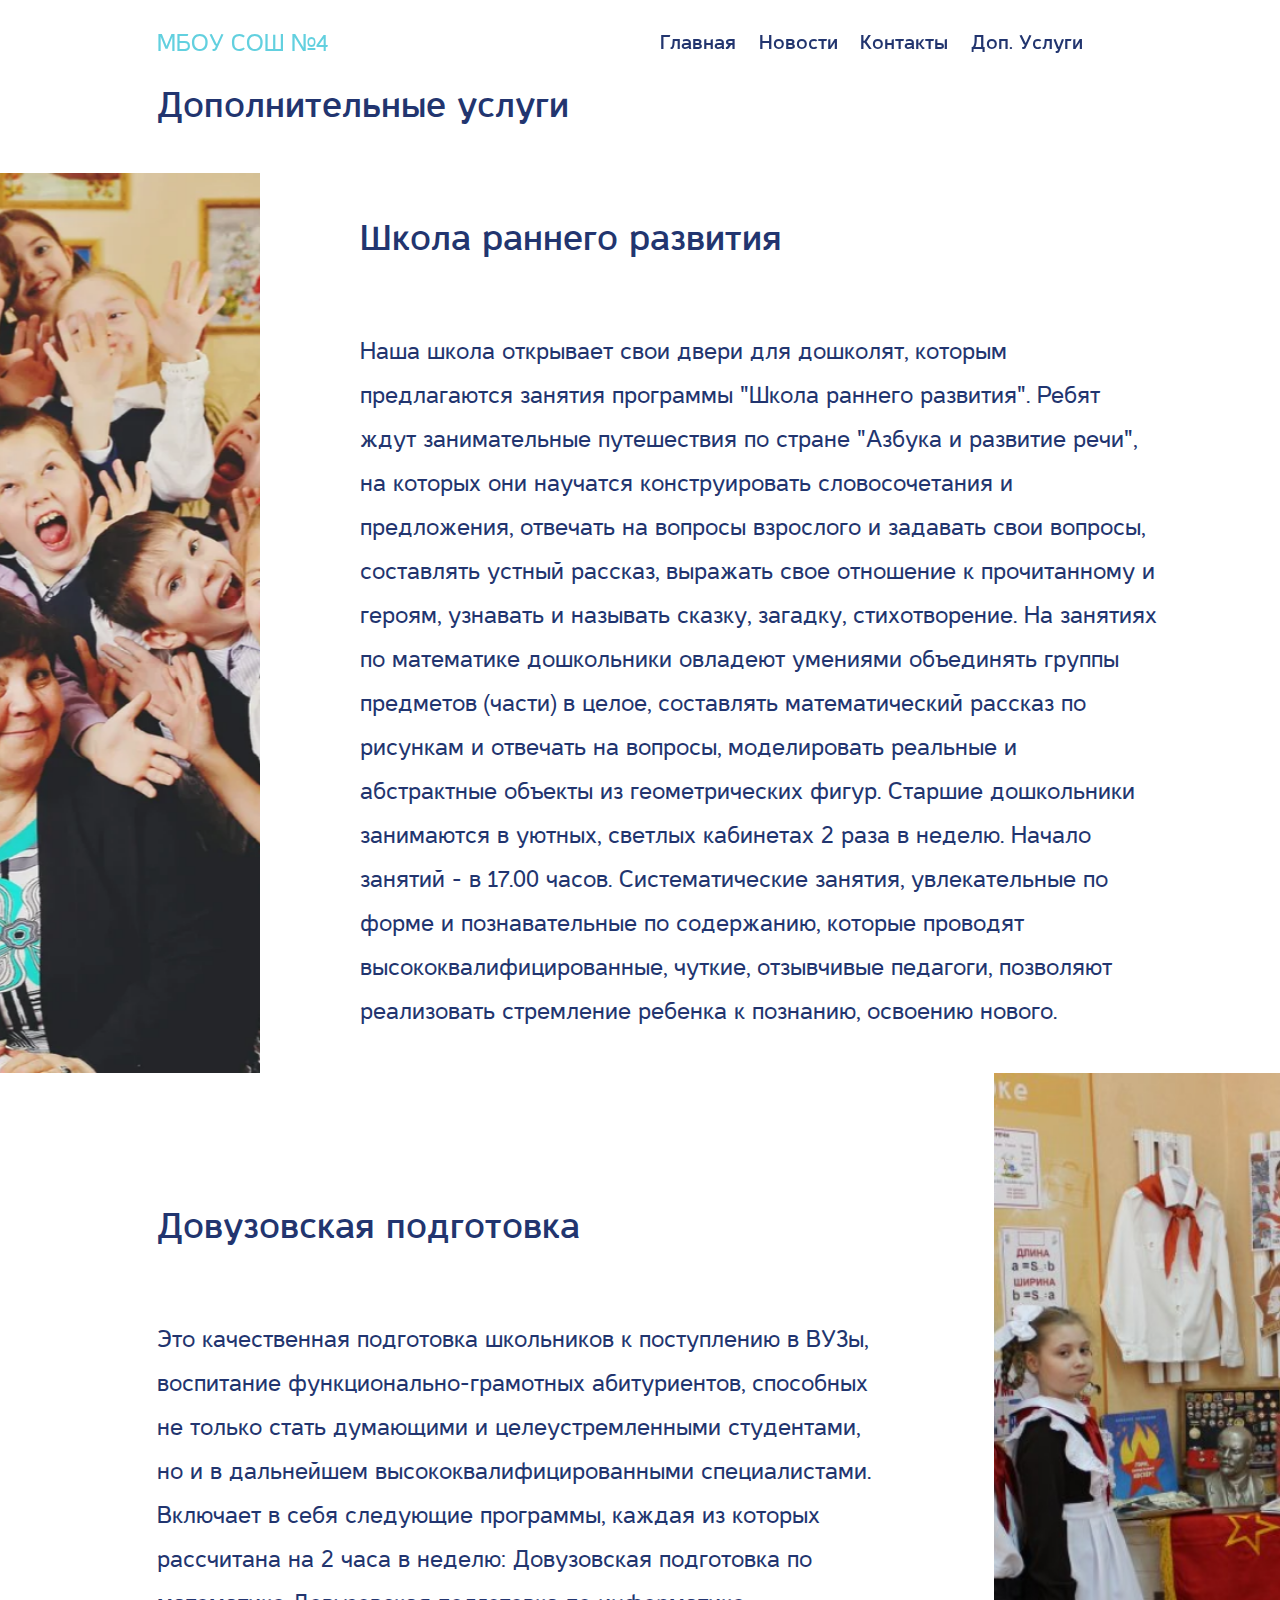
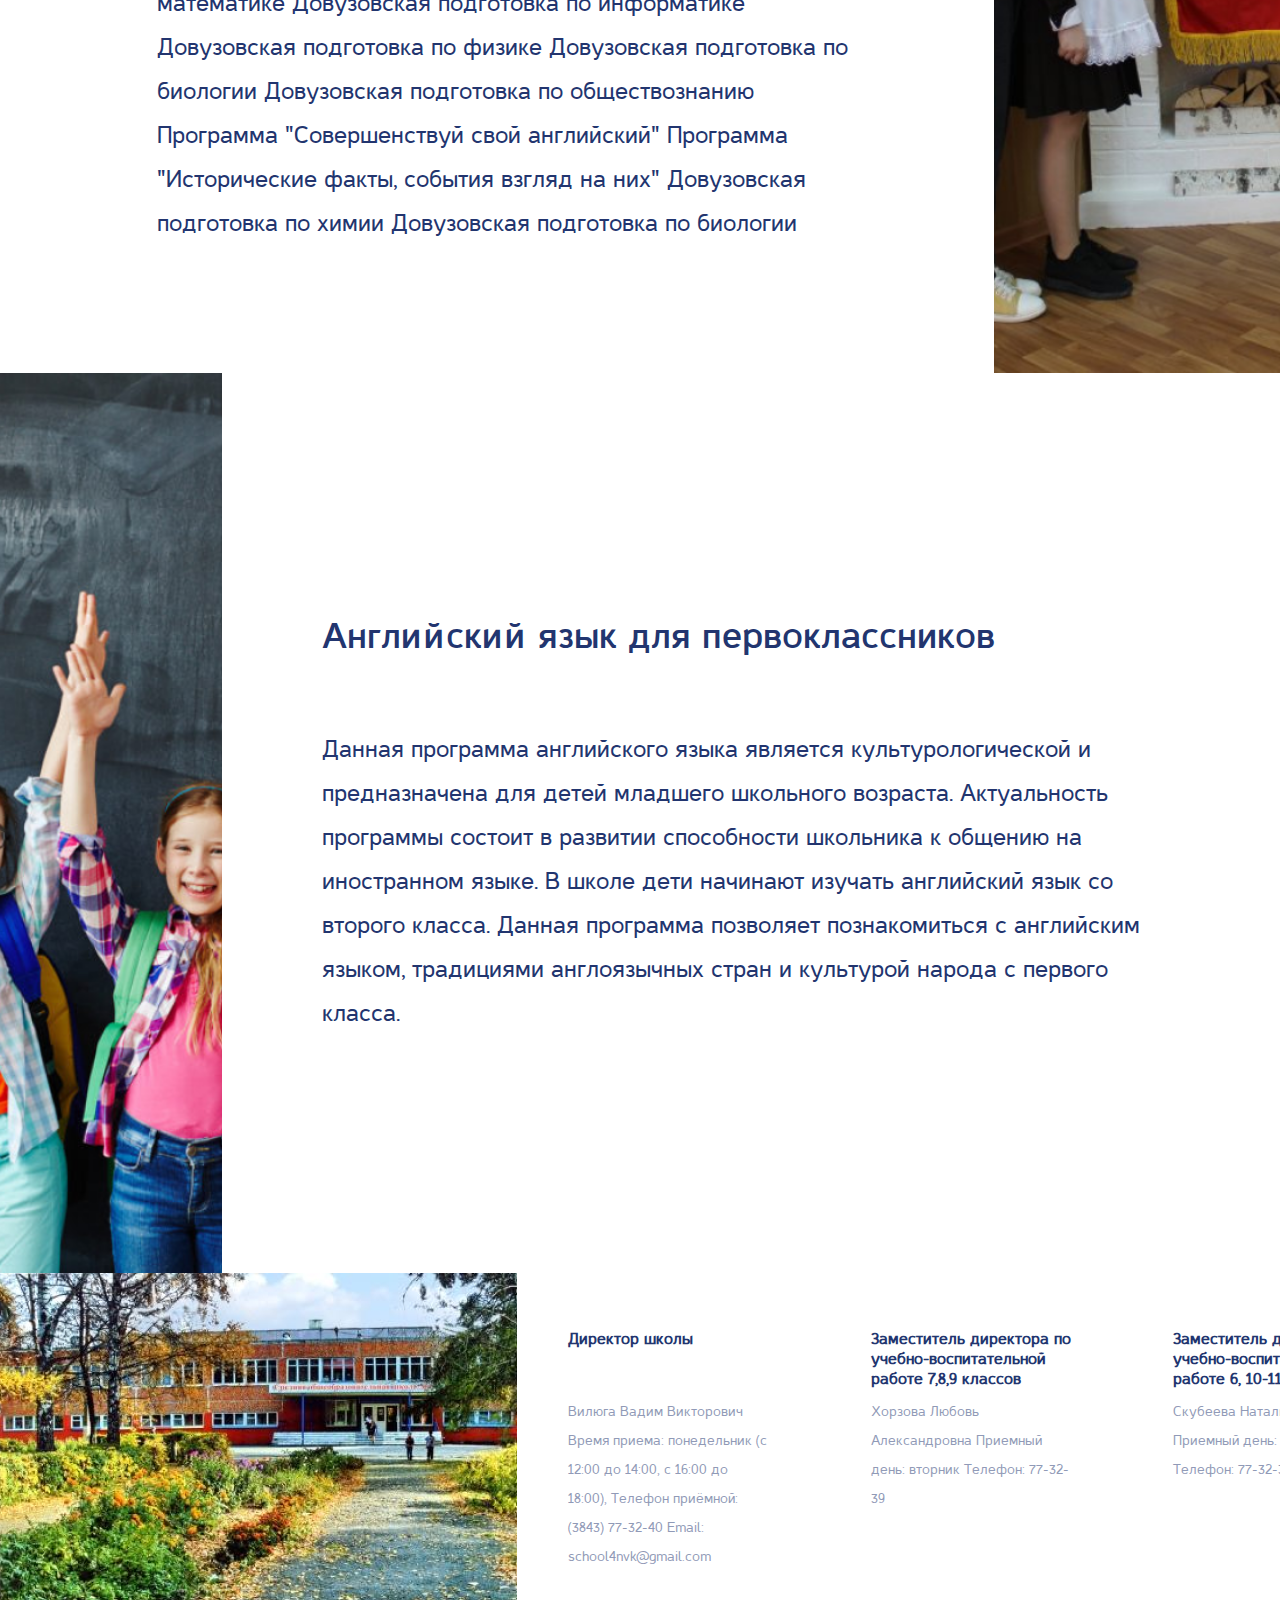
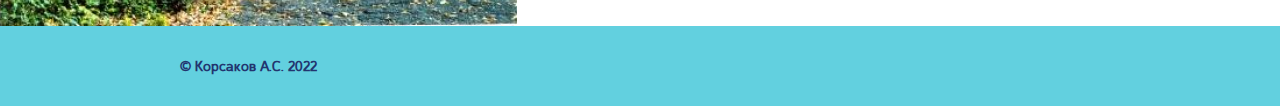
==== src/pages/AdditionalServices/AdditionalServices.html @ 1a2e4db3 "Final work" ====
<!DOCTYPE html>
<html lang="en">
  <head>
    <meta charset="UTF-8" />
    <meta http-equiv="X-UA-Compatible" content="IE=edge" />
    <meta name="viewport" content="width=device-width, initial-scale=1.0" />
    <link rel="stylesheet" href="../../reset.css" />
    <link rel="stylesheet" href="style.css" />
    <title>МБОУ СОШ №4</title>
  </head>
  <body>
    <header>
      <div class="logo_text">МБОУ СОШ №4</div>
      <div class="menu">
        <a href="../../../index.html" class="menu_item">Главная</a>
        <a href="../News/News.html" class="menu_item">Новости</a>
        <a href="../Contacts/Contacts.html" class="menu_item">Контакты</a>
        <a href="#" class="menu_item">Доп. Услуги</a>
      </div>
    </header>
    <div class="page_name">Дополнительные услуги</div>
    <section class="additionalServices_2">
      <div class="additionalServices_image_container">
        <img
          class="additionalServices_image_2"
          src="../../img/early.png"
          alt="#"
        />
      </div>
      <div class="additionalServices_text_container_2">
        <h2 class="additionalServices_h2_2">Школа раннего развития</h2>
        <div class="additionalServices_info_2">
          Наша школа открывает свои двери для дошколят, которым предлагаются
          занятия программы "Школа раннего развития". Ребят ждут занимательные
          путешествия по стране "Азбука и развитие речи", на которых они
          научатся конструировать словосочетания и предложения, отвечать на
          вопросы взрослого и задавать свои вопросы, составлять устный рассказ,
          выражать свое отношение к прочитанному и героям, узнавать и называть
          сказку, загадку, стихотворение. На занятиях по математике дошкольники
          овладеют умениями объединять группы предметов (части) в целое,
          составлять математический рассказ по рисункам и отвечать на вопросы,
          моделировать реальные и абстрактные объекты из геометрических фигур.
          Старшие дошкольники занимаются в уютных, светлых кабинетах 2 раза в
          неделю. Начало занятий - в 17.00 часов. Систематические занятия,
          увлекательные по форме и познавательные по содержанию, которые
          проводят высококвалифицированные, чуткие, отзывчивые педагоги,
          позволяют реализовать стремление ребенка к познанию, освоению нового.
        </div>
      </div>
    </section>
    <section class="additionalServices_3">
      <div class="additionalServices_text_container_3">
        <h2 class="additionalServices_h2_3">Довузовская подготовка</h2>
        <div class="additionalServices_info_3">
          Это качественная подготовка школьников к поступлению в ВУЗы,
          воспитание функционально-грамотных абитуриентов, способных не только
          стать думающими и целеустремленными студентами, но и в дальнейшем
          высококвалифицированными специалистами. Включает в себя следующие
          программы, каждая из которых рассчитана на 2 часа в неделю:
          Довузовская подготовка по математике Довузовская подготовка по
          информатике Довузовская подготовка по физике Довузовская подготовка по
          биологии Довузовская подготовка по обществознанию Программа
          "Совершенствуй свой английский" Программа "Исторические факты, события
          взгляд на них" Довузовская подготовка по химии Довузовская подготовка
          по биологии
        </div>
      </div>
      <div class="additionalServices_image_container_3">
        <img class="additionalServices_image_3" src="../../img/z.png" alt="#" />
      </div>
    </section>
    <section class="additionalServices_4">
      <div class="additionalServices_image_container_2">
        <img
          class="additionalServices_image_2"
          src="../../img/children.png"
          alt="#"
        />
      </div>
      <div class="additionalServices_text_container_2">
        <h2 class="additionalServices_h2_2">
          Английский язык для первоклассников
        </h2>
        <div class="additionalServices_info_2">
          Данная программа английского языка является культурологической и
          предназначена для детей младшего школьного возраста. Актуальность
          программы состоит в развитии способности школьника к общению на
          иностранном языке. В школе дети начинают изучать английский язык со
          второго класса. Данная программа позволяет познакомиться с английским
          языком, традициями англоязычных стран и культурой народа с первого
          класса.
        </div>
      </div>
    </section>
    <footer>
      <div class="info">
        <img class="footer_image" src="../../img/image 1.png" alt="#" />
        <div class="info_text_container">
          <div class="info_text_item">
            <h3 class="info_h3">Директор школы</h3>
            <div class="info_text">
              Вилюга Вадим Викторович Время приема: понедельник (с 12:00 до
              14:00, с 16:00 до 18:00), Телефон приёмной: (3843) 77-32-40 Email:
              school4nvk@gmail.com
            </div>
          </div>
          <div class="info_text_item">
            <h3 class="info_h3">
              Заместитель директора по учебно-воспитательной работе 7,8,9
              классов
            </h3>
            <div class="info_text">
              Хорзова Любовь Александровна Приемный день: вторник Телефон:
              77-32-39
            </div>
          </div>
          <div class="info_text_item">
            <h3 class="info_h3">
              Заместитель директора по учебно-воспитательной работе 6, 10-11
              классов
            </h3>
            <div class="info_text">
              Скубеева Наталия Олеговна Приемный день: четверг Телефон: 77-32-39
            </div>
          </div>
        </div>
      </div>
      <div class="copyright">
        <div class="copyright_text">© Корсаков А.С. 2022</div>
      </div>
    </footer>
  </body>
</html>
---- src/pages/AdditionalServices/style.css ----
/* Обычный */
@font-face {
  font-family: "Casper";
  src: url(../../fonts/Casper.ttf);
}

/* Жирный */
@font-face {
  font-family: "CasperBold";
  src: url(../../fonts/CasperBold.ttf);
}

header {
  display: flex;
  position: fixed;
  flex-direction: row;
  justify-content: space-between;
  align-items: center;
  width: 100vw;
  padding: 30px 27.7vw 30px 12.3vw;
  background-color: rgba(255, 255, 255, 0.7);
}
.logo_text {
  font-family: "Casper";
  font-style: normal;
  font-weight: 100;
  font-size: 24px;
  line-height: 26px;
  color: #62d0df;
}
.menu {
  display: flex;
  flex-direction: row;
  justify-content: space-between;
  align-items: center;
  width: 423px;
  margin-right: 27.7vw;
}
.menu_item {
  text-decoration: none;
  font-family: "CasperBold";
  font-style: normal;
  font-weight: 400;
  font-size: 20px;
  line-height: 24px;
  color: #22356f;
}
.menu_item:hover {
  text-decoration: none;
  font-family: "CasperBold";
  font-style: normal;
  font-weight: 400;
  font-size: 20px;
  line-height: 24px;
  color: #22356f;
  border-bottom: 1px black solid;
  z-index: 100;
}
.page_name {
  /* padding-top: 86px; */
  height: 57px;
  font-family: "CasperBold";
  font-style: normal;
  font-weight: 400;
  font-size: 36px;
  line-height: 40px;
  padding: 86px 3.75vw 30px 12.3vw;
  color: #22356f;
}

.additionalServices {
  display: flex;
  justify-content: center;
  align-items: center;
  height: 100vh;
  padding: 0 0 0 12.3vw;
  background-color: #62d0df;
}
.additionalServices_text_container {
  display: flex;
  flex-direction: column;
  justify-content: center;
  align-items: flex-start;
  margin-right: 55px;
  padding-top: 20px;
  padding-bottom: 20px;
}
.additionalServices_h2 {
  font-family: "CasperBold";
  font-style: normal;
  font-weight: 700;
  font-size: 36px;
  line-height: 50px;
  color: #22356F;
  padding-bottom: 65px;
}
.additionalServices_info {
  font-family: "Casper";
  font-style: normal;
  font-weight: 400;
  font-size: 24px;
  line-height: 44px;
  color: #22356F;
}

.additionalServices_image_container {
  display: flex;
  justify-content: flex-end;
  align-items: stretch;
  height: 100%;
  width: 300vw;
  overflow: hidden;
}
.additionalServices_image {
  background-size: contain;
  object-fit: cover;
}

.additionalServices_2 {
  display: flex;
  justify-content: center;
  align-items: center;
  height: 100vh;
  /* padding: 0 0 0 12.3vw; */
}
.additionalServices_text_container_2 {
  display: flex;
  flex-direction: column;
  justify-content: center;
  align-items: flex-start;
  margin-right: 120px;
  margin-left: 100px;
  /* padding-top: 20px;
  padding-bottom: 20px; */
}
.additionalServices_h2_2 {
  font-family: "CasperBold";
  font-style: normal;
  font-weight: 700;
  font-size: 36px;
  line-height: 50px;
  color: #22356F;
  padding-bottom: 65px;
}
.additionalServices_info_2 {
  font-family: "Casper";
  font-style: normal;
  font-weight: 400;
  font-size: 24px;
  line-height: 44px;
  color: #22356F;
}

.additionalServices_image_container_2 {
  display: flex;
  justify-content: flex-start;
  align-items: stretch;
  height: 100%;
  width: 100vw;
  overflow: hidden;
}
.additionalServices_image_2 {
  background-size: contain;
  object-fit: cover;
}

.additionalServices_3 {
  display: flex;
  justify-content: center;
  align-items: center;
  height: 100vh;
  padding: 0 0 0 12.3vw;
}
.additionalServices_info_3 {
  font-family: "Casper";
  font-style: normal;
  font-weight: 400;
  font-size: 24px;
  line-height: 44px;
  color: #22356F;
}
.additionalServices_h2_3 {
  font-family: "CasperBold";
  font-style: normal;
  font-weight: 700;
  font-size: 36px;
  line-height: 50px;
  color: #22356F;
  padding-bottom: 65px;
}
.additionalServices_text_container_3 {
  display: flex;
  flex-direction: column;
  justify-content: center;
  align-items: flex-start;
  margin-right: 120px;
  padding-top: 20px;
  padding-bottom: 20px;
}
.additionalServices_image_container_3 {
  display: flex;
  justify-content: center;
  align-items: stretch;
  height: 100%;
  width: 250vw;
  overflow: hidden;
}
.additionalServices_image_3 {
  background-size: contain;
  object-fit: cover;
}
.additionalServices_4 {
  display: flex;
  justify-content: center;
  align-items: center;
  height: 100vh;
}
footer {
  display: flex;
  flex-direction: column;
  width: 100vw;
}
.info {
  display: flex;
  flex-direction: row;
  justify-content: space-between;
  align-items: center;
}
.info_text_container {
  display: flex;
  flex-direction: row;
  justify-content: space-between;
  align-items: flex-start;
  width: 100%;
}
.info_text_item {
  display: flex;
  flex-direction: column;
  justify-content: center;
  align-items: center;
}
.info_h3 {
  font-family: "Casper";
  font-style: normal;
  font-weight: 700;
  font-size: 16px;
  line-height: 20px;
  height: 48px;
  width: 200px;
  padding: 0 4vw 20px;
  color: #22356f;
}

.info_text {
  font-family: "Casper";
  font-style: normal;
  font-weight: 400;
  font-size: 14px;
  line-height: 29px;
  width: 200px;
  margin: 0 4vw;
  color: rgba(34, 53, 111, 0.5);
}
.copyright {
  display: flex;
  align-items: center;
  height: 80px;
  background-color: #62d0df;
}
.copyright_text {
  font-family: "Casper";
  font-style: normal;
  font-weight: 700;
  font-size: 14px;
  line-height: 14px;

  padding-left: 180px;
  color: #22356F;
}
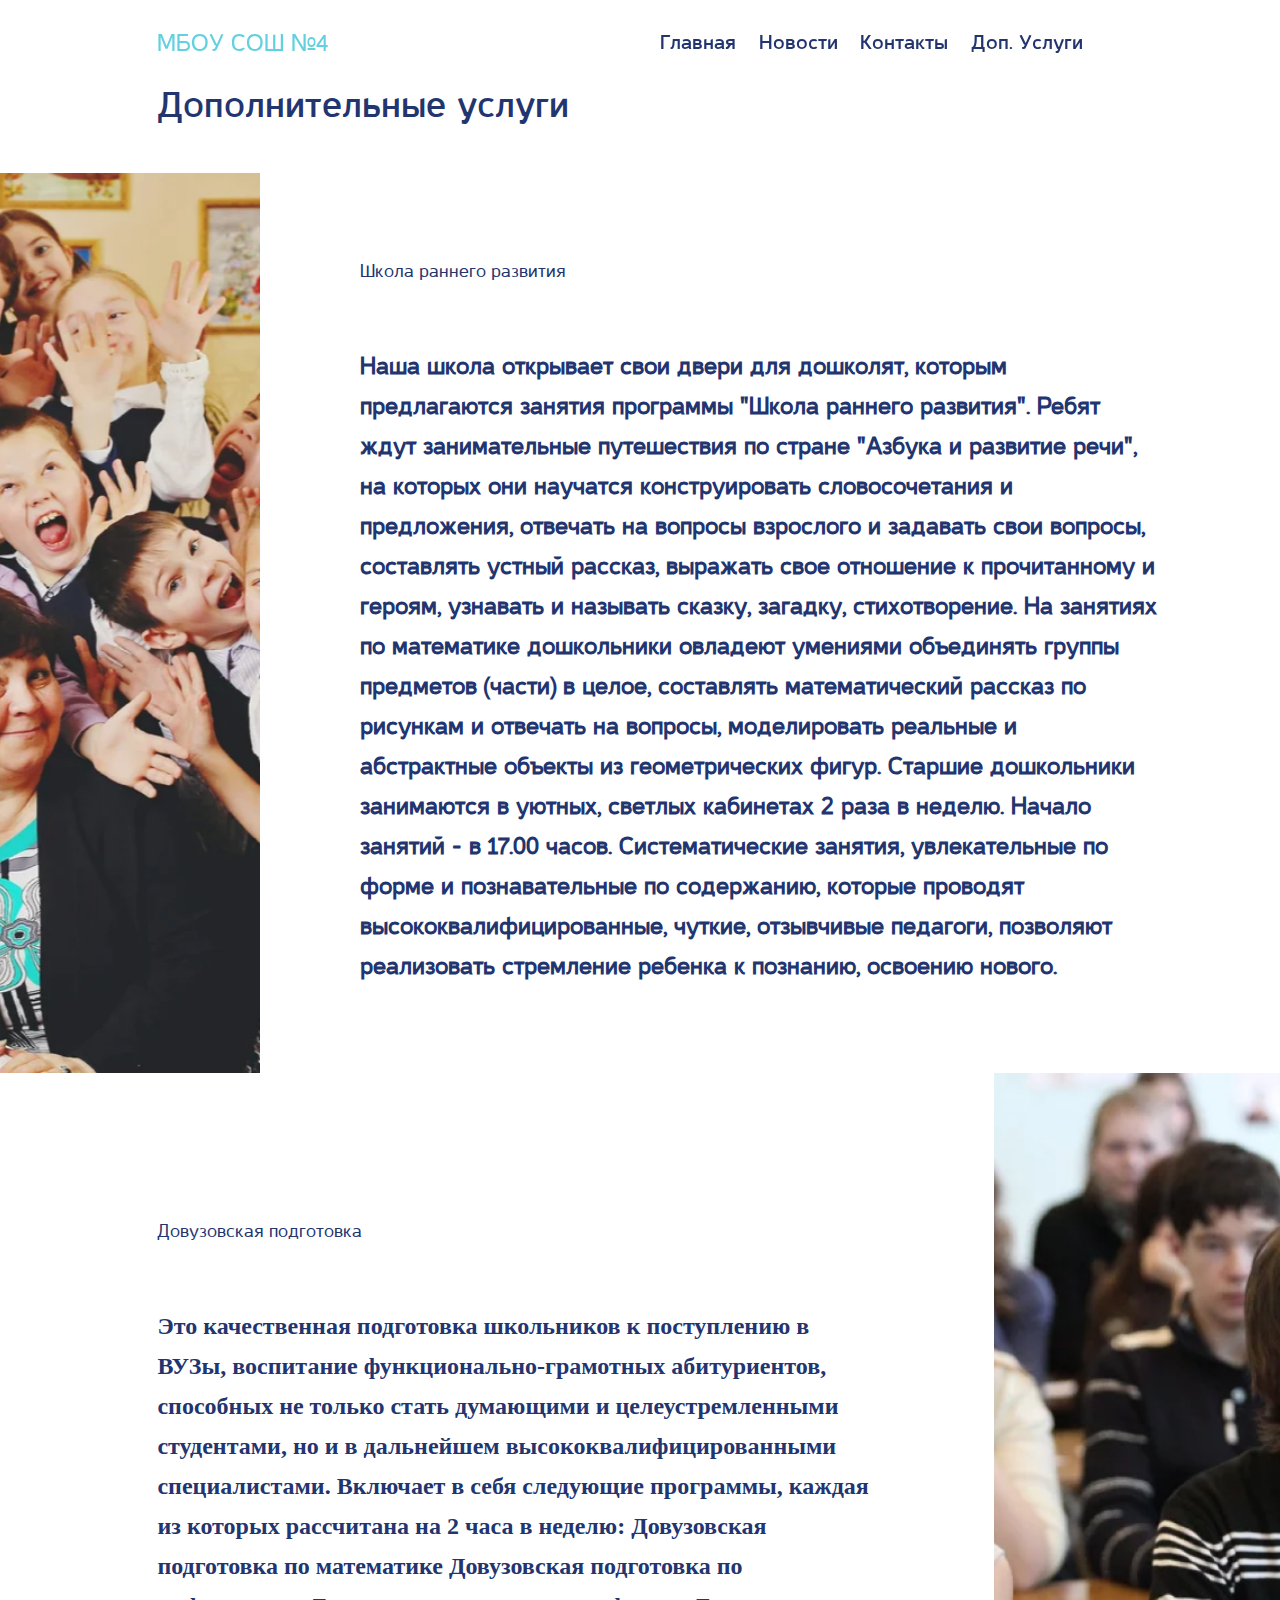
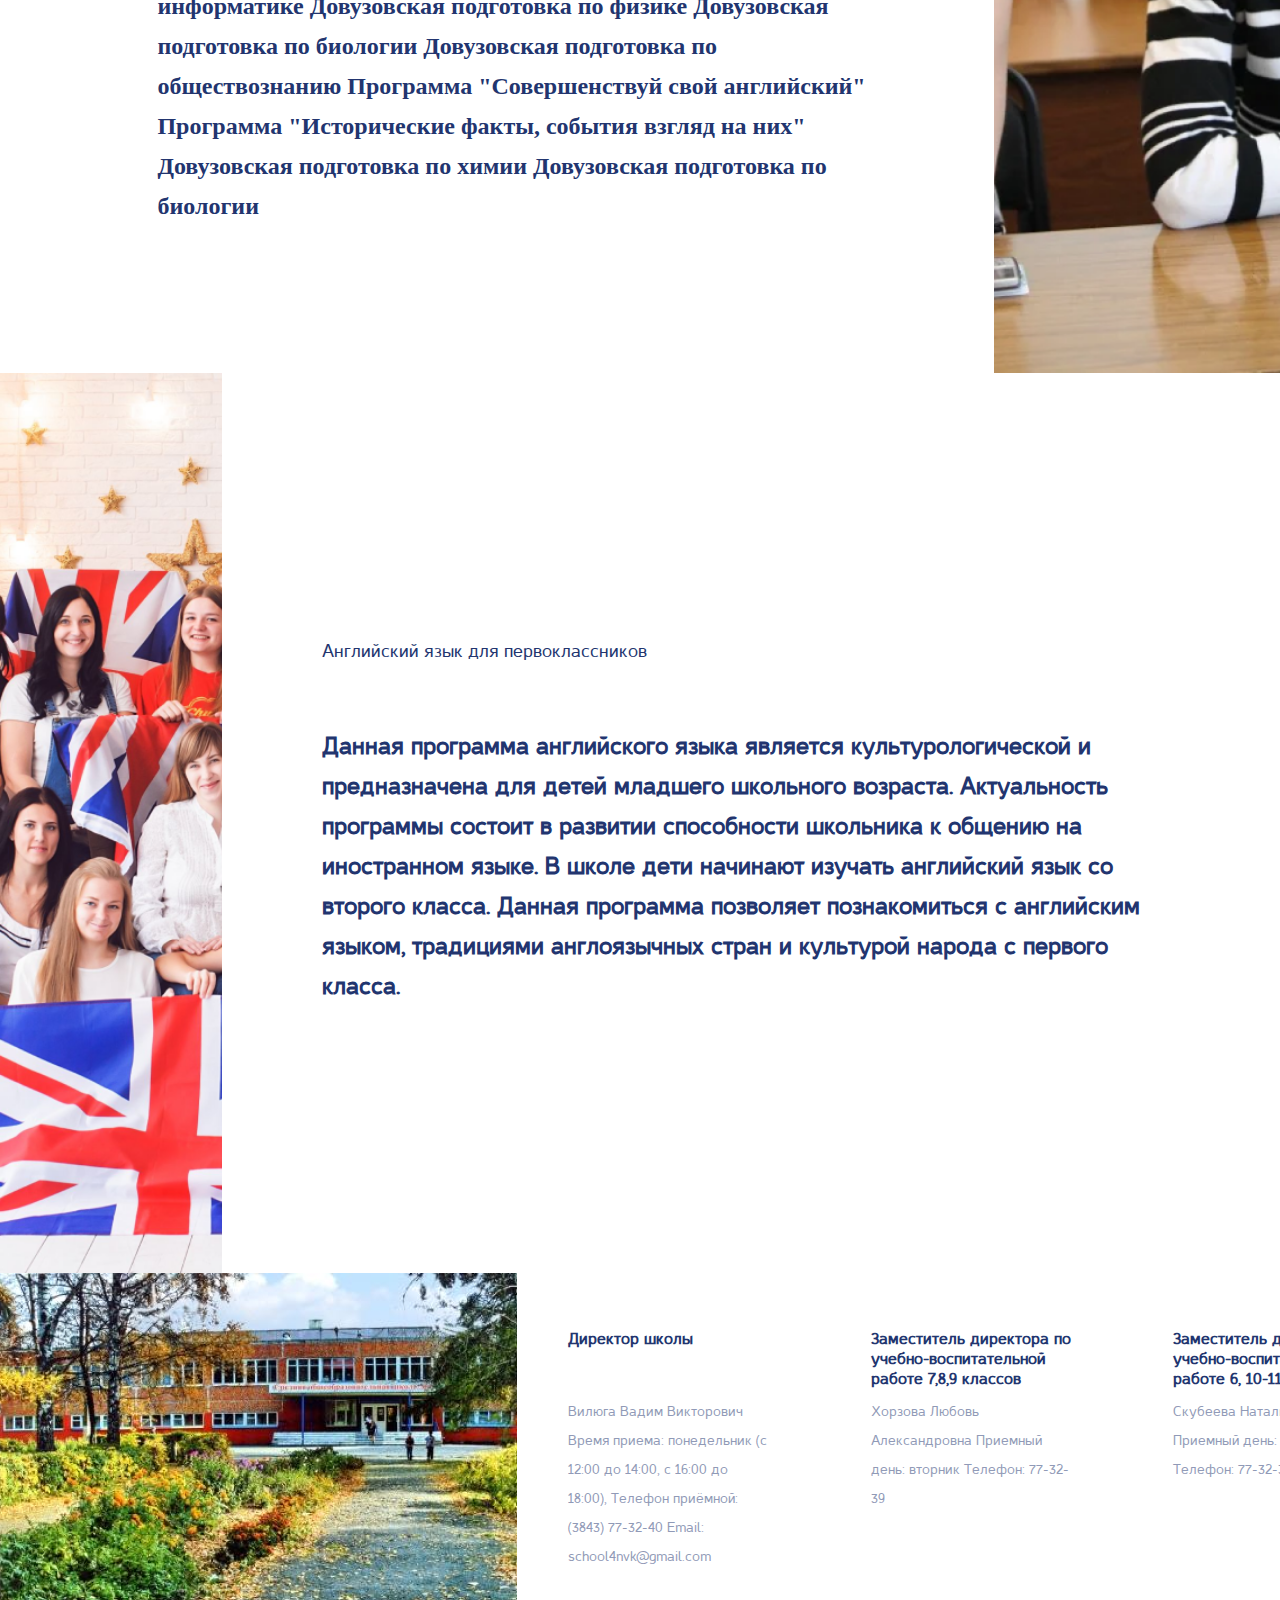
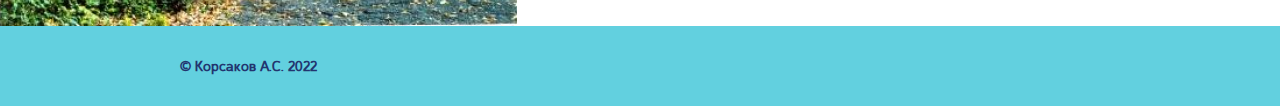
==== commit ac0bb213: "Final work" ====
--- a/src/pages/AdditionalServices/AdditionalServices.html
+++ b/src/pages/AdditionalServices/AdditionalServices.html
@@ -66,14 +66,14 @@
         </div>
       </div>
       <div class="additionalServices_image_container_3">
-        <img class="additionalServices_image_3" src="../../img/z.png" alt="#" />
+        <img class="additionalServices_image_3" src="../../img/students.png" alt="#" />
       </div>
     </section>
     <section class="additionalServices_4">
       <div class="additionalServices_image_container_2">
         <img
           class="additionalServices_image_2"
-          src="../../img/children.png"
+          src="../../img/eng.png"
           alt="#"
         />
       </div>
--- a/src/pages/AdditionalServices/style.css
+++ b/src/pages/AdditionalServices/style.css
@@ -91,7 +91,7 @@
   font-weight: 700;
   font-size: 36px;
   line-height: 50px;
-  color: #22356F;
+  color: #22356f;
   padding-bottom: 65px;
 }
 .additionalServices_info {
@@ -100,7 +100,7 @@
   font-weight: 400;
   font-size: 24px;
   line-height: 44px;
-  color: #22356F;
+  color: #22356f;
 }
 
 .additionalServices_image_container {
@@ -134,21 +134,22 @@
   padding-bottom: 20px; */
 }
 .additionalServices_h2_2 {
-  font-family: "CasperBold";
-  font-style: normal;
-  font-weight: 700;
-  font-size: 36px;
-  line-height: 50px;
-  color: #22356F;
+  font-family: "Casper";
+  font-style: normal;
+  font-weight: 400;
+  font-size: 18px;
+  line-height: 20px;
+  color: #22356f;
   padding-bottom: 65px;
 }
 .additionalServices_info_2 {
   font-family: "Casper";
   font-style: normal;
-  font-weight: 400;
-  font-size: 24px;
-  line-height: 44px;
-  color: #22356F;
+  font-weight: 700;
+  font-size: 24px;
+  line-height: 40px;
+
+  color: #22356f;
 }
 
 .additionalServices_image_container_2 {
@@ -172,21 +173,21 @@
   padding: 0 0 0 12.3vw;
 }
 .additionalServices_info_3 {
-  font-family: "Casper";
-  font-style: normal;
-  font-weight: 400;
-  font-size: 24px;
-  line-height: 44px;
-  color: #22356F;
+  font-family: "Calibri";
+  font-style: normal;
+  font-weight: 700;
+  font-size: 24px;
+  line-height: 40px;
+  color: #22356f;
 }
 .additionalServices_h2_3 {
-  font-family: "CasperBold";
-  font-style: normal;
-  font-weight: 700;
-  font-size: 36px;
-  line-height: 50px;
-  color: #22356F;
+  font-family: "Casper";
+  font-style: normal;
+  color: #22356f;
   padding-bottom: 65px;
+  font-weight: 400;
+  font-size: 18px;
+  line-height: 20px;
 }
 .additionalServices_text_container_3 {
   display: flex;
@@ -275,5 +276,5 @@
   line-height: 14px;
 
   padding-left: 180px;
-  color: #22356F;
-}
+  color: #22356f;
+}
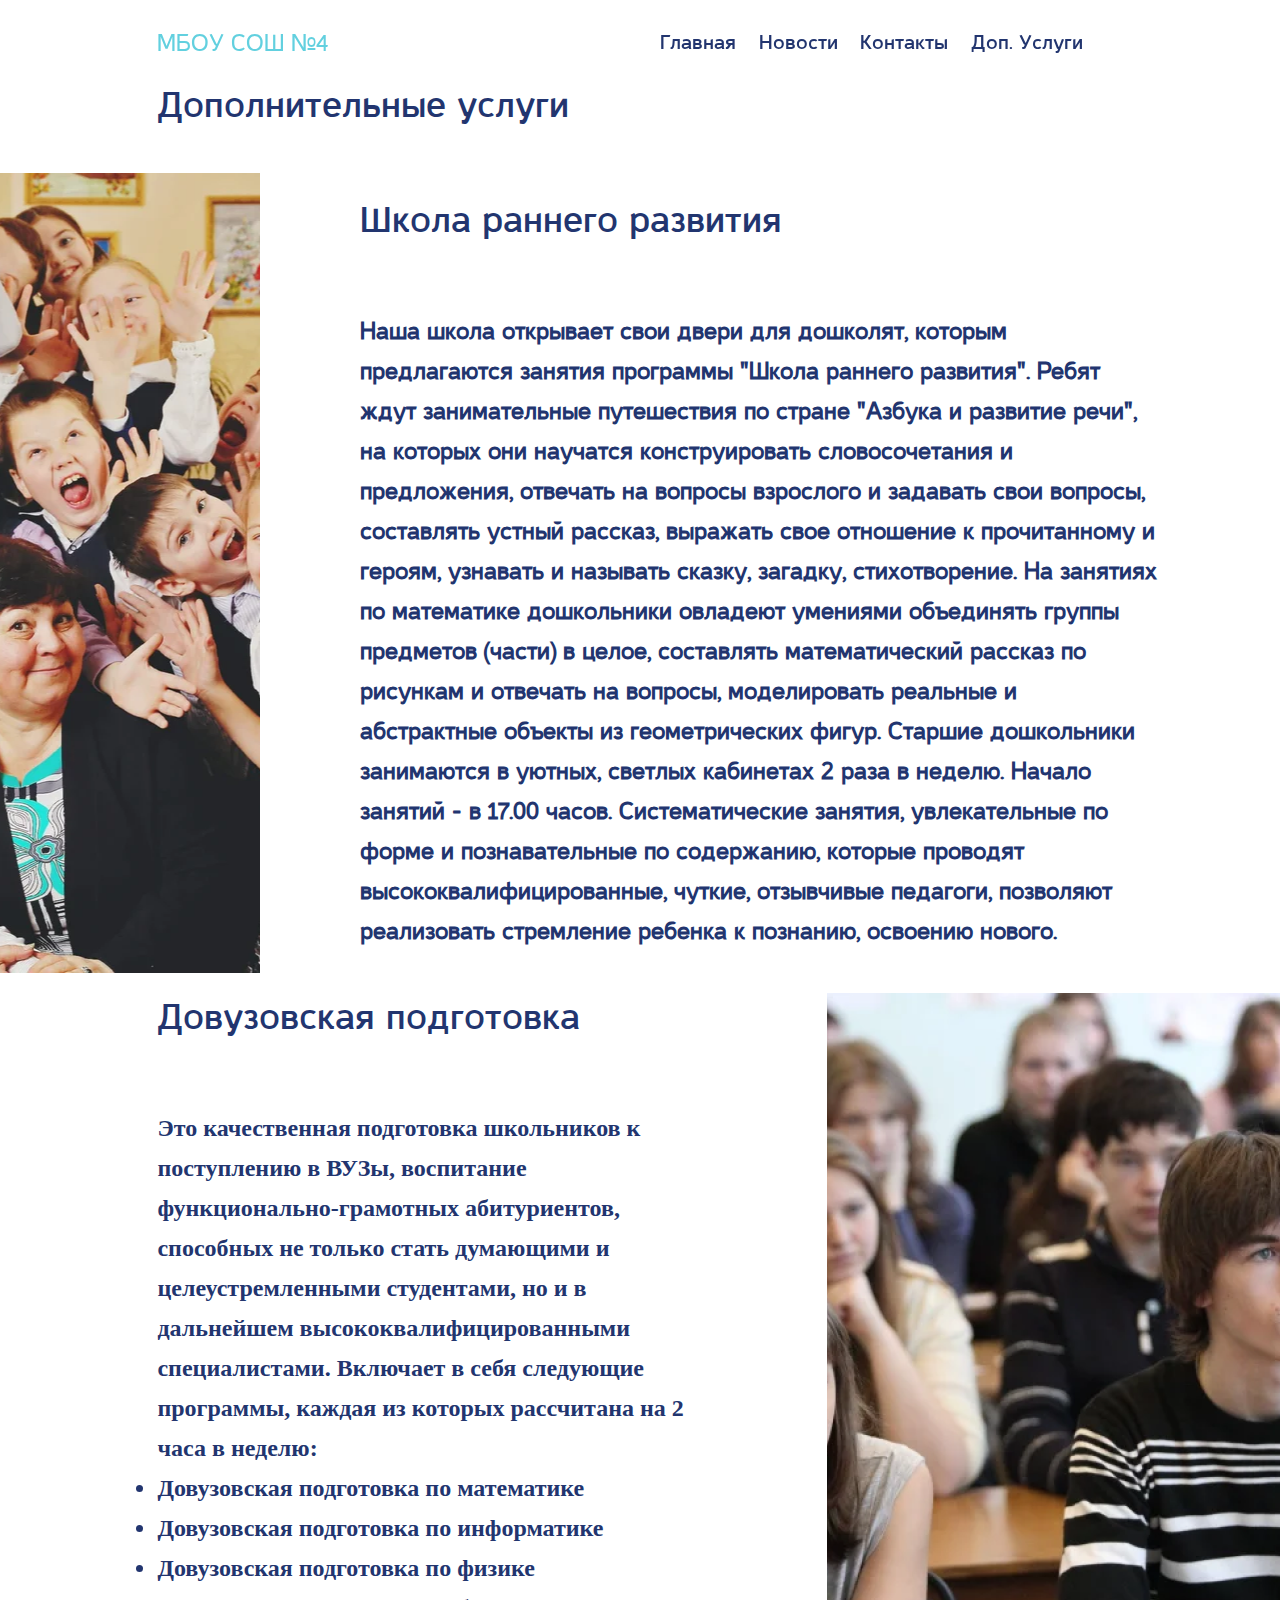
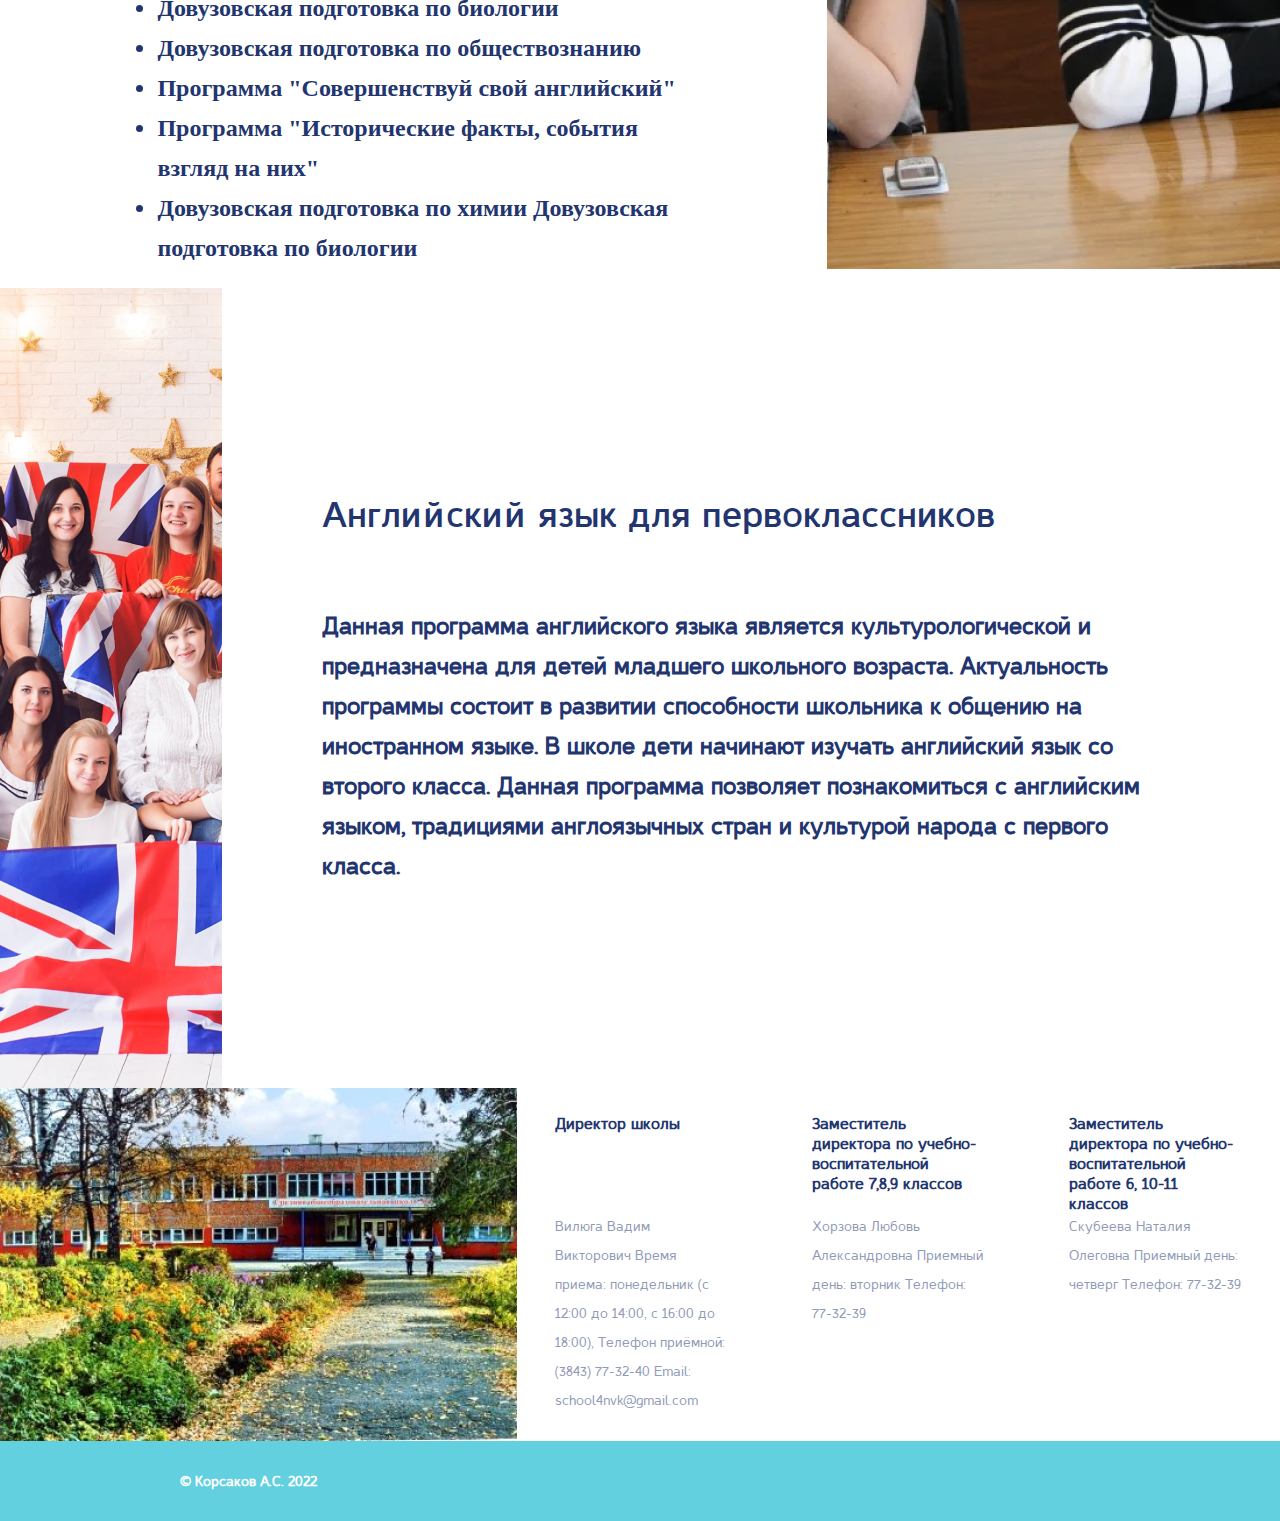
==== commit 51eeb6a7: "Final work" ====
--- a/src/pages/AdditionalServices/AdditionalServices.html
+++ b/src/pages/AdditionalServices/AdditionalServices.html
@@ -57,12 +57,12 @@
           стать думающими и целеустремленными студентами, но и в дальнейшем
           высококвалифицированными специалистами. Включает в себя следующие
           программы, каждая из которых рассчитана на 2 часа в неделю:
-          Довузовская подготовка по математике Довузовская подготовка по
-          информатике Довузовская подготовка по физике Довузовская подготовка по
-          биологии Довузовская подготовка по обществознанию Программа
-          "Совершенствуй свой английский" Программа "Исторические факты, события
-          взгляд на них" Довузовская подготовка по химии Довузовская подготовка
-          по биологии
+          <li class="additionalServices_info_3"> Довузовская подготовка по математике</li>  <li class="additionalServices_info_3">Довузовская подготовка по
+          информатике</li>  <li class="additionalServices_info_3">Довузовская подготовка по физике</li>  <li class="additionalServices_info_3">Довузовская подготовка по
+          биологии<li class="additionalServices_info_3">Довузовская подготовка по обществознанию</li>  <li class="additionalServices_info_3">Программа
+          "Совершенствуй свой английский"</li>  <li class="additionalServices_info_3">Программа "Исторические факты, события
+          взгляд на них"</li>  <li class="additionalServices_info_3">Довузовская подготовка по химии Довузовская подготовка
+          по биологии</li> 
         </div>
       </div>
       <div class="additionalServices_image_container_3">
--- a/src/pages/AdditionalServices/style.css
+++ b/src/pages/AdditionalServices/style.css
@@ -9,7 +9,11 @@
   font-family: "CasperBold";
   src: url(../../fonts/CasperBold.ttf);
 }
-
+html,
+body {
+  max-width: 100%;
+  overflow-x: hidden;
+}
 header {
   display: flex;
   position: fixed;
@@ -72,7 +76,7 @@
   display: flex;
   justify-content: center;
   align-items: center;
-  height: 100vh;
+  /* height: 100vh; */
   padding: 0 0 0 12.3vw;
   background-color: #62d0df;
 }
@@ -86,13 +90,14 @@
   padding-bottom: 20px;
 }
 .additionalServices_h2 {
-  font-family: "CasperBold";
-  font-style: normal;
+  font-style: normal;
+  color: #22356f;
+  padding-bottom: 65px;
+  font-weight: 400;
+  font-family: "CasperBold";
   font-weight: 700;
   font-size: 36px;
   line-height: 50px;
-  color: #22356f;
-  padding-bottom: 65px;
 }
 .additionalServices_info {
   font-family: "Casper";
@@ -120,7 +125,7 @@
   display: flex;
   justify-content: center;
   align-items: center;
-  height: 100vh;
+  /* height: 100vh; */
   /* padding: 0 0 0 12.3vw; */
 }
 .additionalServices_text_container_2 {
@@ -134,12 +139,13 @@
   padding-bottom: 20px; */
 }
 .additionalServices_h2_2 {
-  font-family: "Casper";
-  font-style: normal;
-  font-weight: 400;
-  font-size: 18px;
-  line-height: 20px;
-  color: #22356f;
+  font-style: normal;
+  color: #22356f;
+  font-weight: 400;
+  font-family: "CasperBold";
+  font-weight: 700;
+  font-size: 36px;
+  line-height: 50px;
   padding-bottom: 65px;
 }
 .additionalServices_info_2 {
@@ -169,7 +175,7 @@
   display: flex;
   justify-content: center;
   align-items: center;
-  height: 100vh;
+  /* height: 100vh; */
   padding: 0 0 0 12.3vw;
 }
 .additionalServices_info_3 {
@@ -181,13 +187,14 @@
   color: #22356f;
 }
 .additionalServices_h2_3 {
-  font-family: "Casper";
   font-style: normal;
   color: #22356f;
   padding-bottom: 65px;
   font-weight: 400;
-  font-size: 18px;
-  line-height: 20px;
+  font-family: "CasperBold";
+  font-weight: 700;
+  font-size: 36px;
+  line-height: 50px;
 }
 .additionalServices_text_container_3 {
   display: flex;
@@ -214,7 +221,7 @@
   display: flex;
   justify-content: center;
   align-items: center;
-  height: 100vh;
+  /* height: 100vh; */
 }
 footer {
   display: flex;
@@ -247,19 +254,18 @@
   font-size: 16px;
   line-height: 20px;
   height: 48px;
-  width: 200px;
-  padding: 0 4vw 20px;
-  color: #22356f;
-}
-
+  width: 13.5vw;
+  padding: 0 3vw 50px;
+  color: #22356f;
+}
 .info_text {
   font-family: "Casper";
   font-style: normal;
   font-weight: 400;
   font-size: 14px;
   line-height: 29px;
-  width: 200px;
-  margin: 0 4vw;
+  width: 13.5vw;
+  padding: 0 3vw;
   color: rgba(34, 53, 111, 0.5);
 }
 .copyright {
@@ -276,5 +282,5 @@
   line-height: 14px;
 
   padding-left: 180px;
-  color: #22356f;
-}
+  color: #ffffff;
+}
